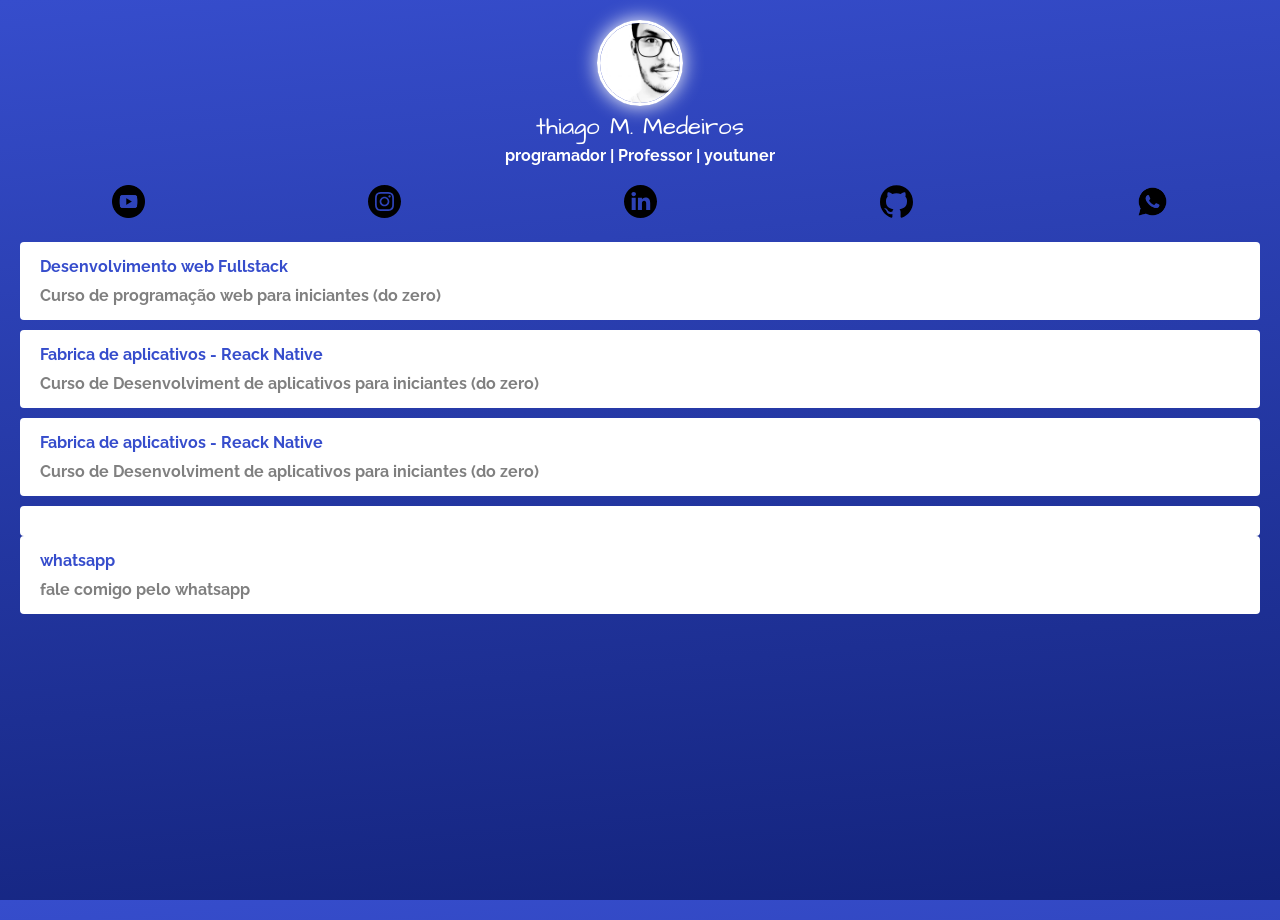
==== link Tree.html @ 307b9035 "inicio do projeto" ====
<!DOCTYPE html>
<html lang="en">

<head>
    <meta charset="UTF-8">
    <meta http-equiv="X-UA-Compatible" content="IE=edge">
    <meta name="viewport" content="width=device-width, initial-scale=1.0">
    <title>Link Tree</title>
    <link rel="preconnect" href="https://fonts.gstatic.com">
    <link href="https://fonts.googleapis.com/css2?family=Architects+Daughter&family=Raleway&display=swap"
        rel="stylesheet">
    <link rel="stylesheet" href="./css/style.css">
</head>

<body>
    <div class="profile">
    <img src="img/thiago.jpg" alt="thiago" class="avatar">
    <h1>thiago M. Medeiros</h1>
    <h2>programador | Professor | youtuner</h2>
</div>
    <ul class="social">
        <li>
            <a href="">
                <img src="img/youtube.png" alt="youtube">
            </a>
        </li>
        <li>
            <a href="">
                <img src="img/insta.svg" alt="istagram">
            </a>
        </li>
        <li>
            <a href="">
                <img src="img/linkedin.svg" alt="linkedin">
            </a>
        </li>
        <li>
            <a href="">
                <img src="img/github.svg" alt="github">
            </a>
        </li>
        <li>
            <a href="">
                <img src="img/whatsapp.png" alt="whatsapp">
            </a>
        </li>
    </ul>
<ul class="links-list">
    <li>
        <a href="">
            Desenvolvimento web Fullstack
            <span>Curso de programação web para iniciantes (do zero)</span>
        </a>
    </li>
    <li>
        <a href="">
        Fabrica de aplicativos - Reack Native
        <span>Curso de Desenvolviment de aplicativos para iniciantes (do zero)</span>
    </a></li>
    <li>
        <a href="">
            Fabrica de aplicativos - Reack Native
            <span>Curso de Desenvolviment de aplicativos para iniciantes (do zero)</span>
    </li>
    <li>
        <a href="https://wa.me/5551984787844">
            whatsapp
            <span>fale comigo pelo whatsapp</span>
    </li>
    <li></li>

</ul>
</body>

</html>
---- css/style.css ----
* {
    margin: 0;
    padding: 0;
}

html,
body {
    height: 100%;
}

body {
    font-family: "Raleway", sans-serif;
    color: white;
    background: rgb(54, 77, 204);
    background: linear-gradient(
        175deg,
        rgba(54, 77, 204, 1) 0%,
        rgba(19, 35, 124, 1) 100%
    );
}

.avatar {
    width: 80px;
    border-radius: 50px;
    border: 3px solid white;
    box-shadow: 0 0 20px white;
}

h1 {
    font-family: "Architects Daughter", cursive;
    font-weight: 100;
    font-size: 24px;
    margin-bottom: 2px;
}

h2 {
    font-size: 16px;
}

.profile {
    text-align: center;
    margin-top: 20px;
}

.social {
    display: flex;
    justify-content: space-around;
    /*o justifify-content so funciona com o displey e com o flex, sem ele não funciona*/
    list-style: none;
    margin: 20px 0;
}

.social img {
    width: 33px;
}

.links-list {
    list-style: none;
}

.links-list li {
    margin: 10px 20px;
}

.links-list li a {
    display: block;
    background-color: white;
    padding: 15px 20px;
    border-radius: 4px;
    text-decoration: none;
    /*text decoration só serve para tirar o sublinhado do link, para voce fazer um link se
    tranformar em uma frase (vai funcionar como um link normal mas sem o sublinhado em baixo*/
    color: rgb(54, 77, 204);
    font-weight: bold;
}

.links-list li a span{
    color: gray;
    display: block;
    margin-top: 10px;
    /*os elementos inline não tem margem, a margem não funciona*/
}
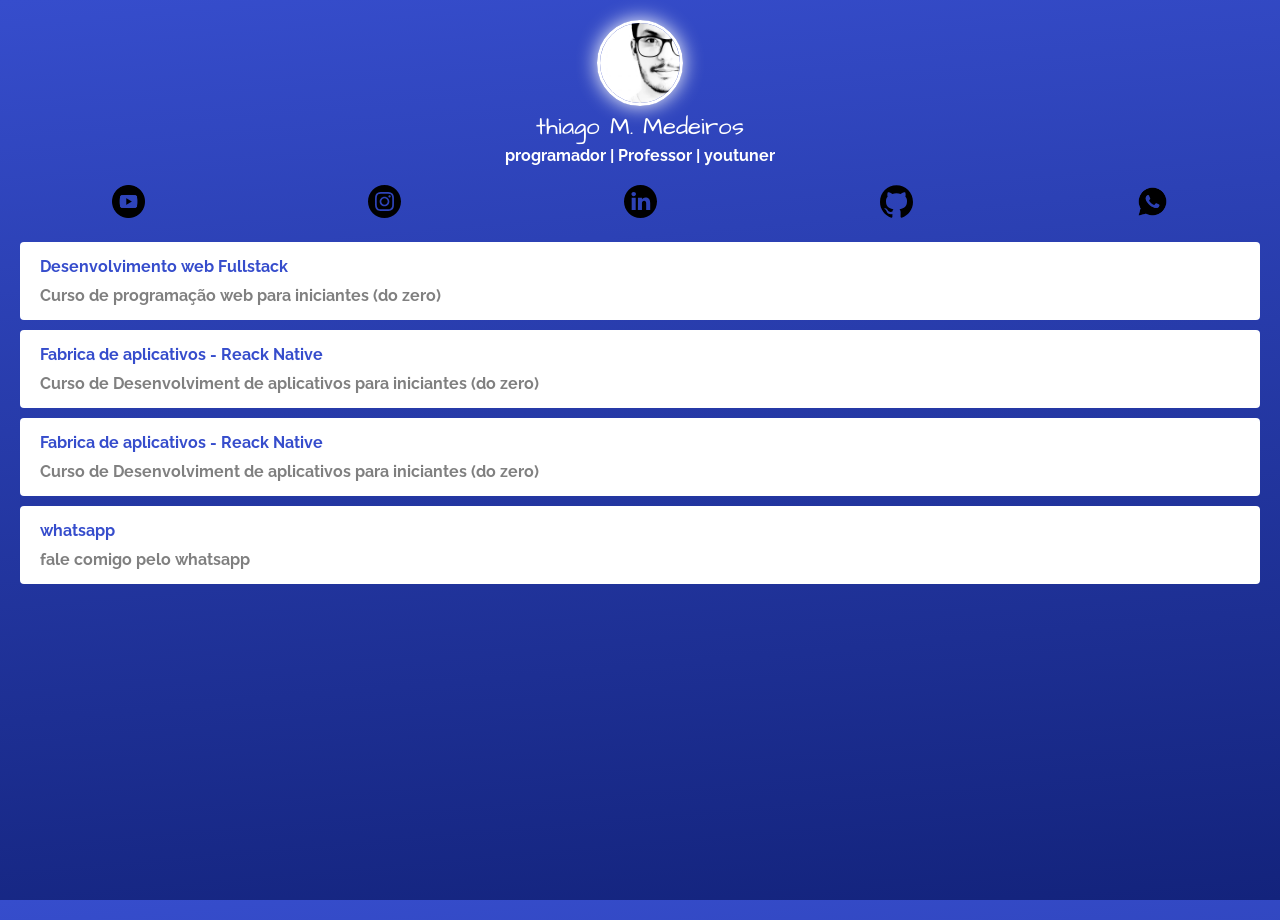
==== commit 5481e05f: "adicionando o google analytics" ====
--- a/link Tree.html
+++ b/link Tree.html
@@ -10,14 +10,23 @@
     <link href="https://fonts.googleapis.com/css2?family=Architects+Daughter&family=Raleway&display=swap"
         rel="stylesheet">
     <link rel="stylesheet" href="./css/style.css">
+    <!-- Global site tag (gtag.js) - Google Analytics -->
+    <script async src="https://www.googletagmanager.com/gtag/js?id=G-MEM2KFGP8Y"></script>
+    <script>
+        window.dataLayer = window.dataLayer || [];
+        function gtag() { dataLayer.push(arguments); }
+        gtag('js', new Date());
+
+        gtag('config', 'G-MEM2KFGP8Y');
+    </script>
 </head>
 
 <body>
     <div class="profile">
-    <img src="img/thiago.jpg" alt="thiago" class="avatar">
-    <h1>thiago M. Medeiros</h1>
-    <h2>programador | Professor | youtuner</h2>
-</div>
+        <img src="img/thiago.jpg" alt="thiago" class="avatar">
+        <h1>thiago M. Medeiros</h1>
+        <h2>programador | Professor | youtuner</h2>
+    </div>
     <ul class="social">
         <li>
             <a href="">
@@ -45,31 +54,30 @@
             </a>
         </li>
     </ul>
-<ul class="links-list">
-    <li>
-        <a href="">
-            Desenvolvimento web Fullstack
-            <span>Curso de programação web para iniciantes (do zero)</span>
-        </a>
-    </li>
-    <li>
-        <a href="">
-        Fabrica de aplicativos - Reack Native
-        <span>Curso de Desenvolviment de aplicativos para iniciantes (do zero)</span>
-    </a></li>
-    <li>
-        <a href="">
-            Fabrica de aplicativos - Reack Native
-            <span>Curso de Desenvolviment de aplicativos para iniciantes (do zero)</span>
-    </li>
-    <li>
-        <a href="https://wa.me/5551984787844">
-            whatsapp
-            <span>fale comigo pelo whatsapp</span>
-    </li>
-    <li></li>
-
-</ul>
+    <ul class="links-list">
+        <li>
+            <a href="">
+                Desenvolvimento web Fullstack
+                <span>Curso de programação web para iniciantes (do zero)</span>
+            </a>
+        </li>
+        <li>
+            <a href="">
+                Fabrica de aplicativos - Reack Native
+                <span>Curso de Desenvolviment de aplicativos para iniciantes (do zero)</span>
+            </a>
+        </li>
+        <li>
+            <a href="">
+                Fabrica de aplicativos - Reack Native
+                <span>Curso de Desenvolviment de aplicativos para iniciantes (do zero)</span></a>
+        </li>
+        <li>
+            <a href="https://wa.me/5551984787844">
+                whatsapp
+                <span>fale comigo pelo whatsapp</span>
+        </li>
+    </ul>
 </body>
 
 </html>
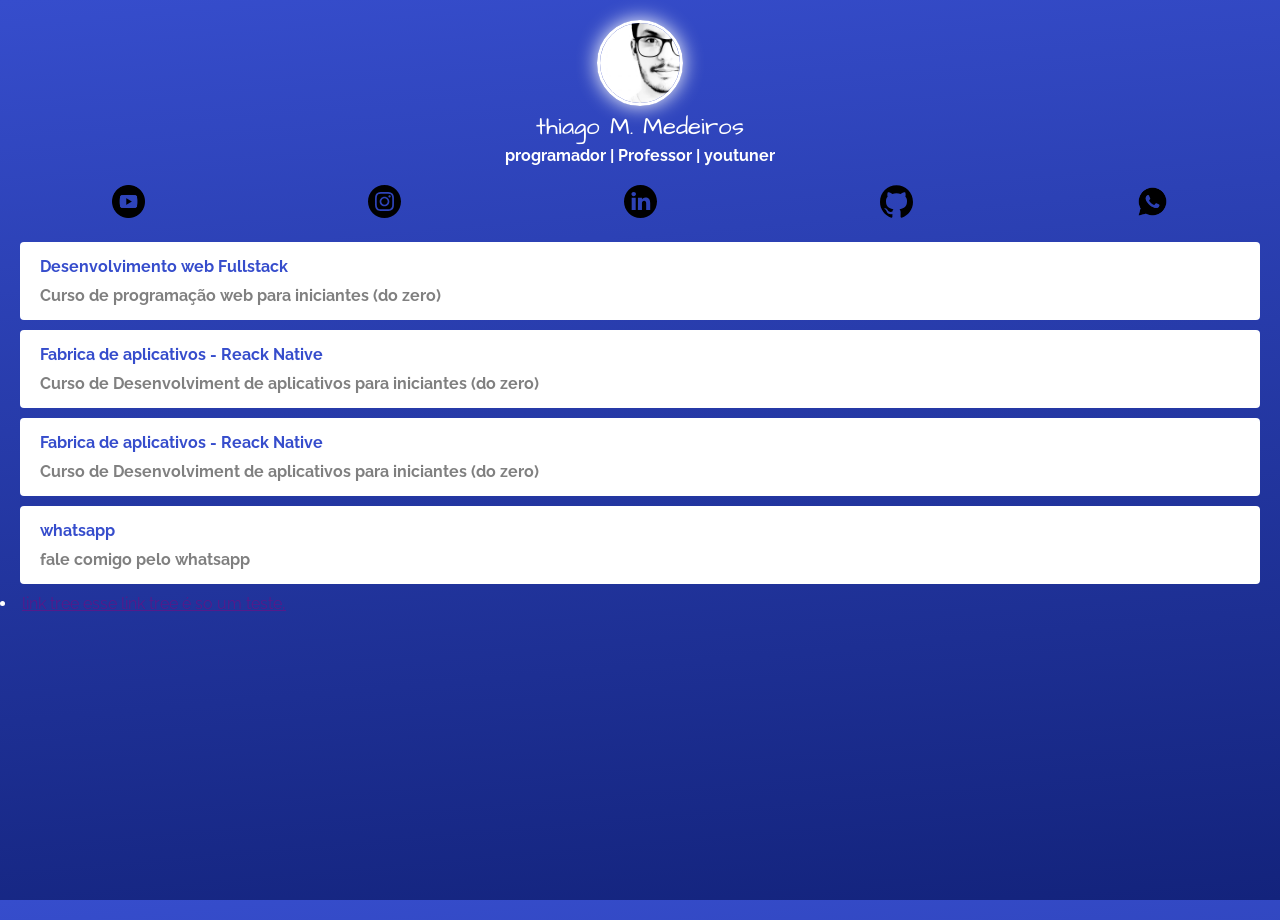
==== commit ff08b106: "Add files via upload" ====
--- a/link Tree.html
+++ b/link Tree.html
@@ -75,8 +75,14 @@
         <li>
             <a href="https://wa.me/5551984787844">
                 whatsapp
-                <span>fale comigo pelo whatsapp</span>
+                <span>fale comigo pelo whatsapp</span></a>
         </li>
+    </ul>
+    <li>
+        <a href="">
+            link tree
+            <span>esse link tree é so um teste, </span></a>
+    </li>
     </ul>
 </body>
 
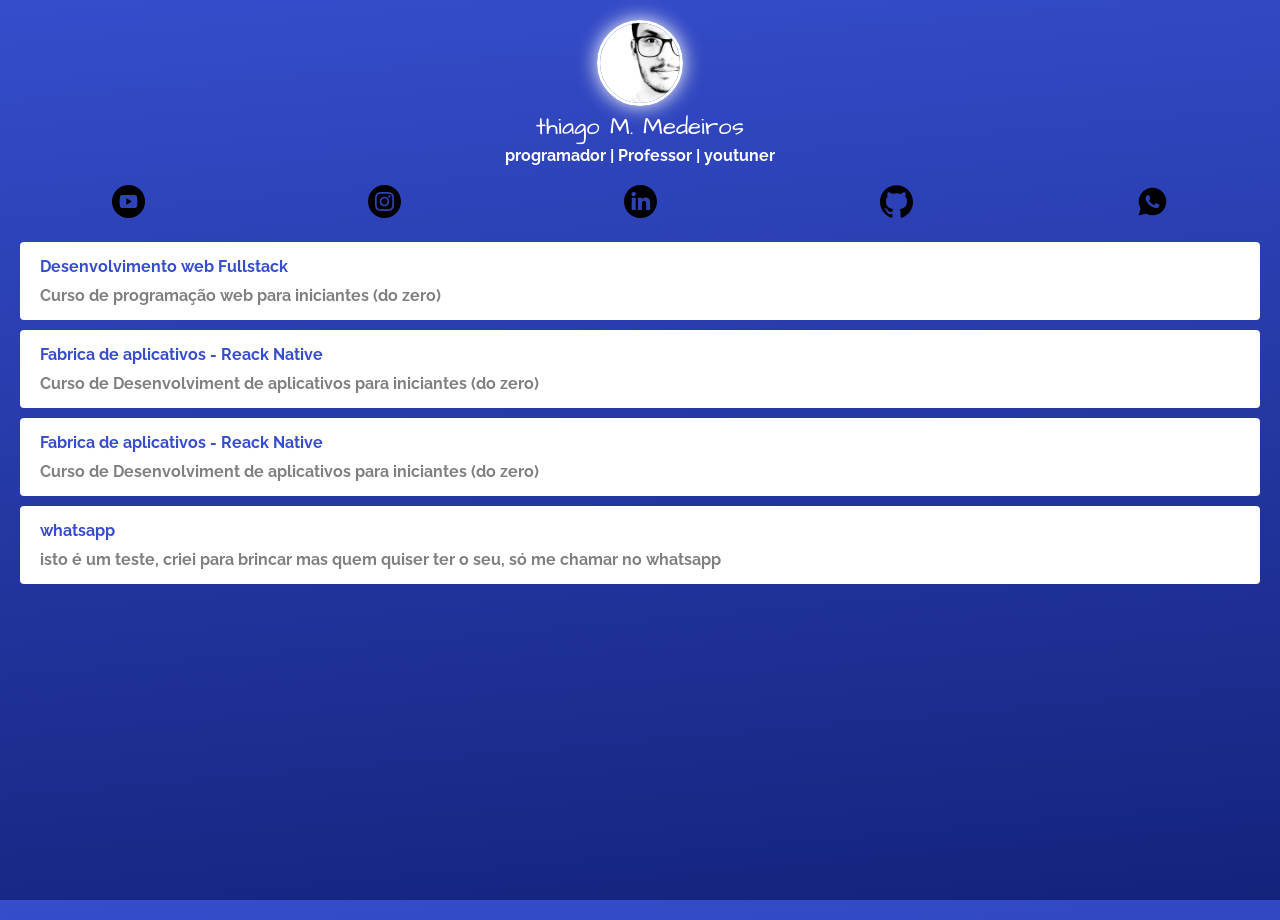
==== commit afc539e4: "Add files via upload" ====
--- a/link Tree.html
+++ b/link Tree.html
@@ -10,23 +10,14 @@
     <link href="https://fonts.googleapis.com/css2?family=Architects+Daughter&family=Raleway&display=swap"
         rel="stylesheet">
     <link rel="stylesheet" href="./css/style.css">
-    <!-- Global site tag (gtag.js) - Google Analytics -->
-    <script async src="https://www.googletagmanager.com/gtag/js?id=G-MEM2KFGP8Y"></script>
-    <script>
-        window.dataLayer = window.dataLayer || [];
-        function gtag() { dataLayer.push(arguments); }
-        gtag('js', new Date());
-
-        gtag('config', 'G-MEM2KFGP8Y');
-    </script>
 </head>
 
 <body>
     <div class="profile">
-        <img src="img/thiago.jpg" alt="thiago" class="avatar">
-        <h1>thiago M. Medeiros</h1>
-        <h2>programador | Professor | youtuner</h2>
-    </div>
+    <img src="img/thiago.jpg" alt="thiago" class="avatar">
+    <h1>thiago M. Medeiros</h1>
+    <h2>programador | Professor | youtuner</h2>
+</div>
     <ul class="social">
         <li>
             <a href="">
@@ -54,36 +45,29 @@
             </a>
         </li>
     </ul>
-    <ul class="links-list">
-        <li>
-            <a href="">
-                Desenvolvimento web Fullstack
-                <span>Curso de programação web para iniciantes (do zero)</span>
-            </a>
-        </li>
-        <li>
-            <a href="">
-                Fabrica de aplicativos - Reack Native
-                <span>Curso de Desenvolviment de aplicativos para iniciantes (do zero)</span>
-            </a>
-        </li>
-        <li>
-            <a href="">
-                Fabrica de aplicativos - Reack Native
-                <span>Curso de Desenvolviment de aplicativos para iniciantes (do zero)</span></a>
-        </li>
-        <li>
-            <a href="https://wa.me/5551984787844">
-                whatsapp
-                <span>fale comigo pelo whatsapp</span></a>
-        </li>
-    </ul>
+<ul class="links-list">
     <li>
         <a href="">
-            link tree
-            <span>esse link tree é so um teste, </span></a>
+            Desenvolvimento web Fullstack
+            <span>Curso de programação web para iniciantes (do zero)</span>
+        </a>
     </li>
-    </ul>
+    <li>
+        <a href="">
+        Fabrica de aplicativos - Reack Native
+        <span>Curso de Desenvolviment de aplicativos para iniciantes (do zero)</span>
+    </a></li>
+    <li>
+        <a href="">
+            Fabrica de aplicativos - Reack Native
+            <span>Curso de Desenvolviment de aplicativos para iniciantes (do zero)</span></a>
+    </li>
+    <li>
+        <a href="https://wa.me/5551984787844">
+            whatsapp
+            <span>isto é um teste, criei para brincar mas quem quiser ter o seu, só me chamar no whatsapp</span></a>
+    </li>
+
 </body>
 
 </html>
